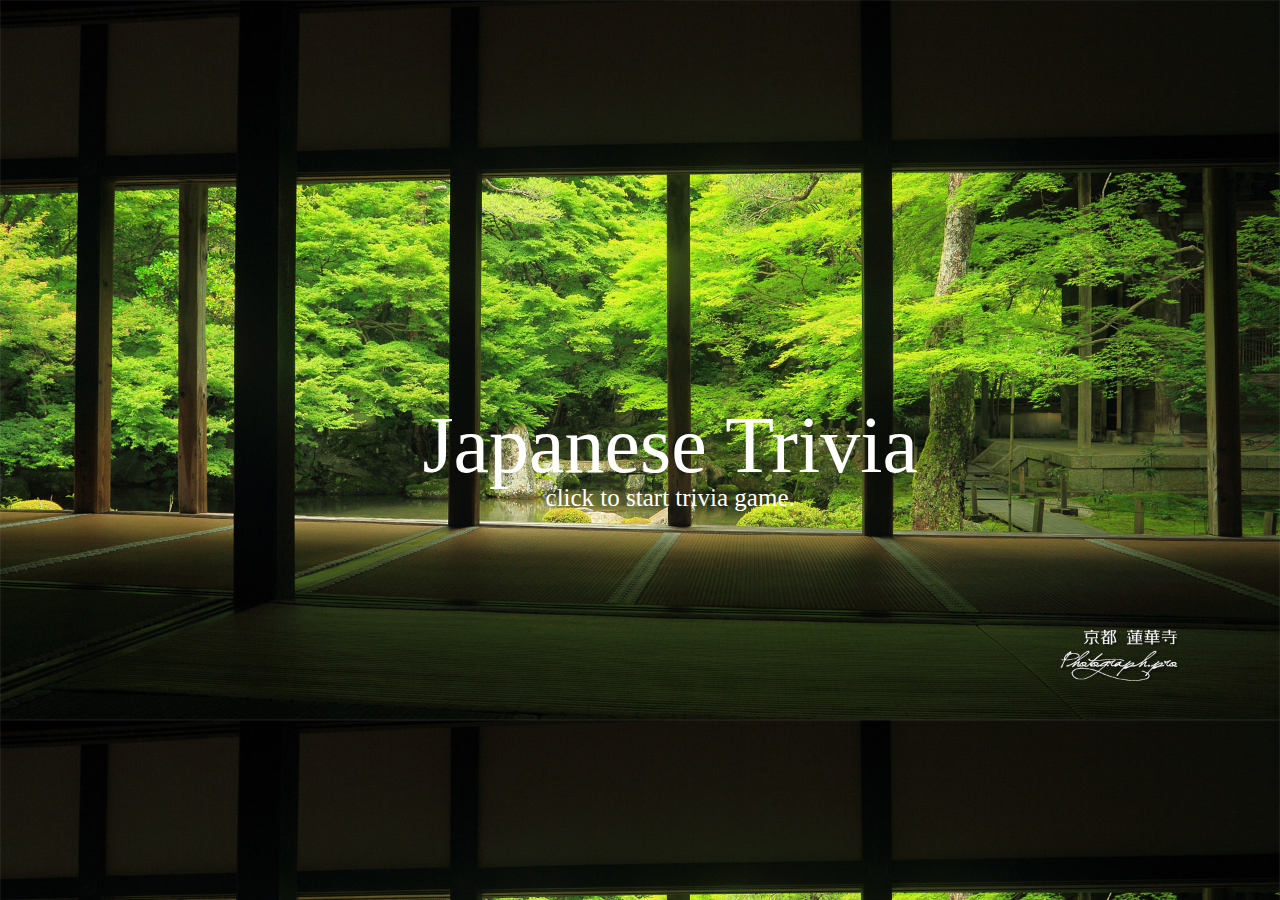
==== index.html @ a0731628 "Just first modifications. Created all files and very top page for this game." ====
<!DOCTYPE html>
<html lang="en">
<head>
    <meta charset="UTF-8">
    <meta name="viewport" content="width=device-width, initial-scale=1.0">
    <meta http-equiv="X-UA-Compatible" content="ie=edge">
    <script
    src="https://code.jquery.com/jquery-3.3.1.js"
    integrity="sha256-2Kok7MbOyxpgUVvAk/HJ2jigOSYS2auK4Pfzbm7uH60="
    crossorigin="anonymous"></script>
    <link rel='stylesheet' href='assets/css/styles.css'>
    <link rel='stylesheet' href='assets/css/reset.css'>
    <link href="https://fonts.googleapis.com/css?family=Kaushan+Script" rel="stylesheet">
    
    
    
    <title>Japan Trivia</title>
</head>

<body>
    <header></header>
    
    <div class='main-wrapper'> 
        <p id='title' class='flex-center'>Japanese Trivia</p>
        <p id='subTitle' class='flex-center'>click to start trivia game.</p>
    </div>


    <script type='text/javascript' src='assets/javascript/app.js'></script>
</body>
</html>
---- assets/css/styles.css ----
body {
    background: url('../images/garden_renge.jpg');
    background-size: cover;
    width: 100%;
    font-family: 'Kaushan Script', cursive;
}

.main-wrapper {
    position: absolute;
    color: white;
    top: 45%;
    left: 33%;
}

.flex-center {
    display: flex;
    justify-content: center;
}

#title {
    font-size: 80px;
    color: white;
}

#subTitle {
    font-size: 25px;
    color: white;
}
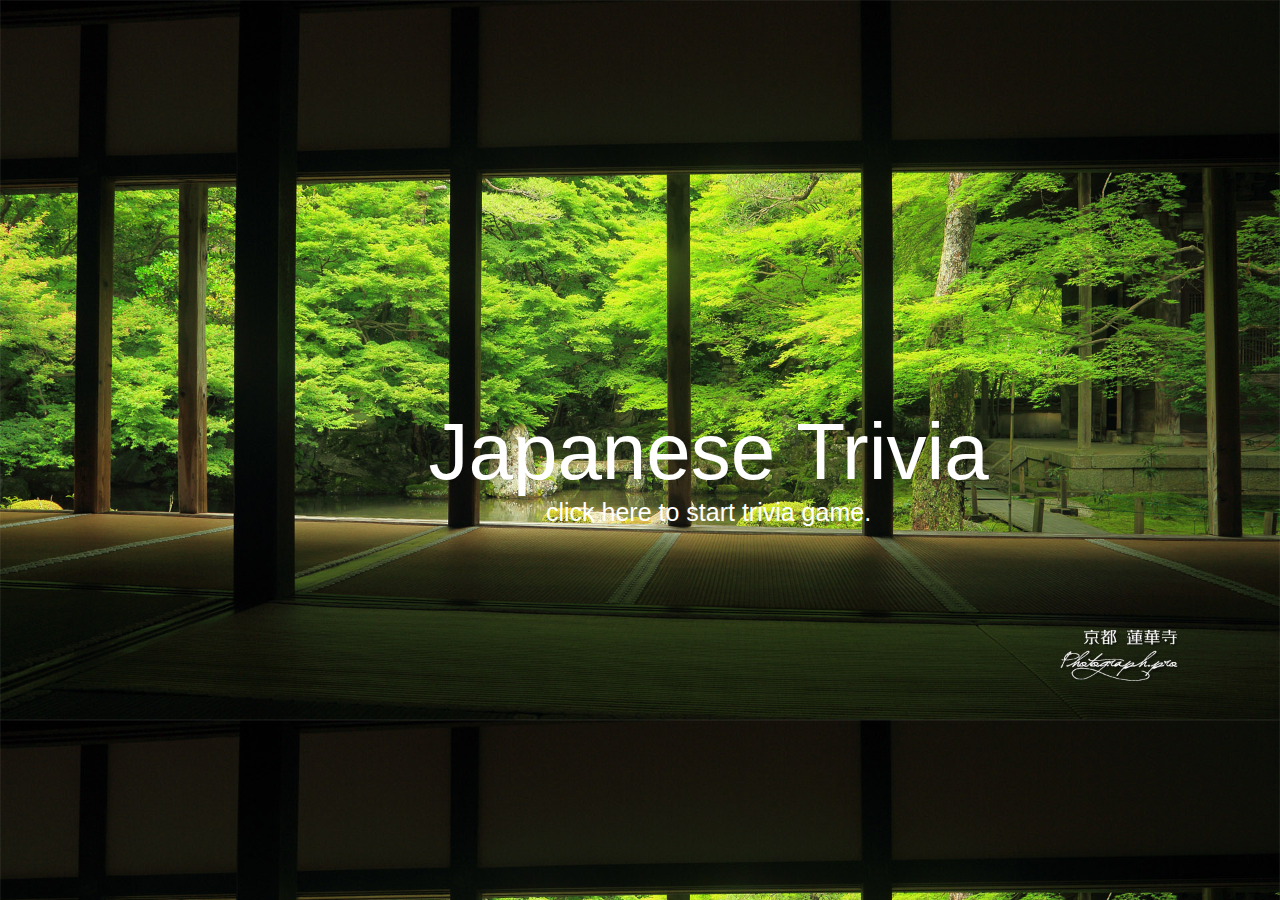
==== commit af1cb2e2: "Deleted game.html file to make this app all in one. Made all changes along to get two html files tog" ====
--- a/index.html
+++ b/index.html
@@ -11,21 +11,46 @@
     <link rel='stylesheet' href='assets/css/styles.css'>
     <link rel='stylesheet' href='assets/css/reset.css'>
     <link href="https://fonts.googleapis.com/css?family=Kaushan+Script" rel="stylesheet">
+    <link href="https://fonts.googleapis.com/css?family=Kaushan+Script" rel="stylesheet">
     
     
     
     <title>Japan Trivia</title>
 </head>
 
-<body>
+<body class='hm-body'>
     <header></header>
-    
-    <div class='main-wrapper'> 
+    <div class='start-button-wrapper'>
+        <button id='start-button' class='main-wrapper'> 
+
         <p id='title' class='flex-center'>Japanese Trivia</p>
-        <p id='subTitle' class='flex-center'>click to start trivia game.</p>
+        <p id='subTitle' class='flex-center'>click here to start trivia game.</p>
+    </div>
+    <div id='game' style='display: none;'>
+        <div class='main-content flex-center'>
+            <div id='time-display' class="time">00:30</div>
+            <div class='img-wrapper flex-center'>
+                <img src='assets/images/edo.jpg'>
+            </div>
+            <div class='inner-wrapper display: show;'>
+                <div id='board'>
+                    <p class='question'>Question: <span id='question'></span></p>
+                    <p id='answer0'>1.</p>
+                    <p id='answer1'>2.</p>
+                    <p id='answer2'>3.</p>
+                    <p id='answer3'>4.</p>
+                    <input type='button' value='submit' id='submit-button'>
+                </div>
+                <div id='the-answer-wrapper' style='display: none;'>
+                    <p>The Answer is: <span id='the-answer'></span></p>
+                </div>
+                
+            </div>
+        </div>
     </div>
 
 
+    <!-- <script type='text/javascript' src='assets/javascript/app.js'></script> -->
     <script type='text/javascript' src='assets/javascript/app.js'></script>
 </body>
 </html>--- a/assets/css/styles.css
+++ b/assets/css/styles.css
@@ -1,15 +1,23 @@
-body {
-    background: url('../images/garden_renge.jpg');
-    background-size: cover;
-    width: 100%;
+.hm-body {
+    background-image: url('../images/garden_renge.jpg');
+    /* background-size: cover; */
+    
     font-family: 'Kaushan Script', cursive;
+    background-size: 100%;
+ 
+}
+
+body a {
+    text-decoration: none;
 }
 
 .main-wrapper {
+    background-color: rgba(0,0,0,0);
     position: absolute;
     color: white;
     top: 45%;
     left: 33%;
+    border-width: 0;
 }
 
 .flex-center {
@@ -25,4 +33,54 @@
 #subTitle {
     font-size: 25px;
     color: white;
-}+}
+
+
+/* game.html here */
+
+.game-body {
+    background: url('../images/FUGOKU.jpg') no-repeat;
+    background-size: cover;
+    width: 100%;
+    font-family: 'Kaushan Script', cursive;
+}
+
+.time {
+    margin: 15px;
+    font-size: 45px;
+    text-align: center;
+}
+
+.main-content {
+    flex-direction: column;
+}
+
+.inner-wrapper {
+    background-color: rgb(225, 239, 248);
+    width: 60%;
+    height: 400px;
+    margin: 30px auto;
+    padding: 20px;
+}
+
+img {
+    width: 30%;
+    height: 250px;
+    
+}
+
+.question {
+    text-align: left;
+    font-size: 30px;
+}
+
+.answer {
+    margin: 30px;
+    text-align: left;
+    font-size: 30px;
+}
+
+#the-answer-wrapper p {
+    font-size: 45px;
+    text-align: left;
+}
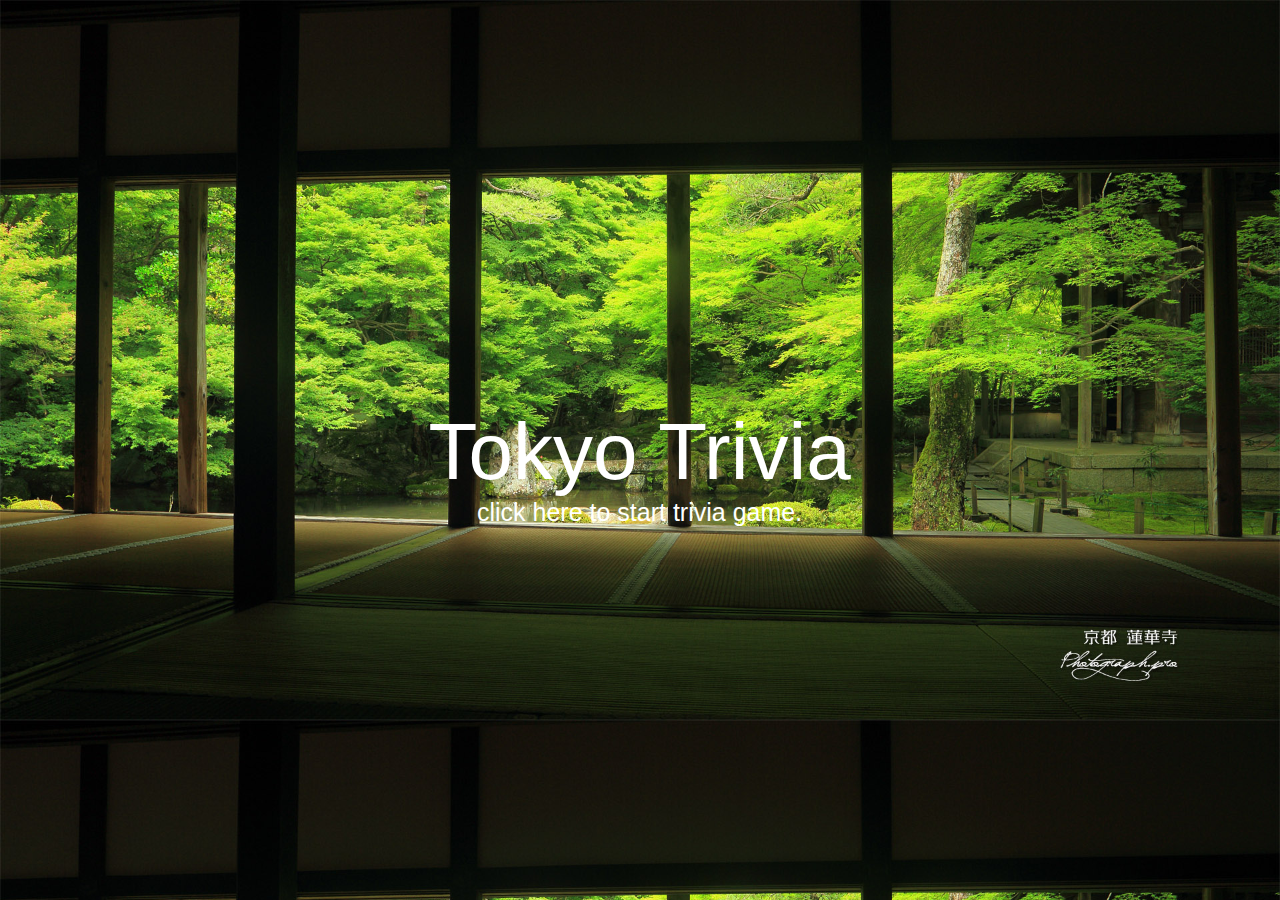
==== commit 193dafb9: "Fixed some issues on questions generator and answers as well. Everything works properly now." ====
--- a/index.html
+++ b/index.html
@@ -11,19 +11,19 @@
     <link rel='stylesheet' href='assets/css/styles.css'>
     <link rel='stylesheet' href='assets/css/reset.css'>
     <link href="https://fonts.googleapis.com/css?family=Kaushan+Script" rel="stylesheet">
-    <link href="https://fonts.googleapis.com/css?family=Kaushan+Script" rel="stylesheet">
+    <!-- <link href="https://fonts.googleapis.com/css?family=Kaushan+Script" rel="stylesheet"> -->
     
     
     
-    <title>Japan Trivia</title>
+    <title>Tokyo Trivia</title>
 </head>
 
 <body class='hm-body'>
     <header></header>
-    <div class='start-button-wrapper'>
+    <div class='start-button-wrapper' id='main-center'>
         <button id='start-button' class='main-wrapper'> 
 
-        <p id='title' class='flex-center'>Japanese Trivia</p>
+        <p id='title' class='flex-center'>Tokyo Trivia</p>
         <p id='subTitle' class='flex-center'>click here to start trivia game.</p>
     </div>
     <div id='game' style='display: none;'>
@@ -35,14 +35,17 @@
             <div class='inner-wrapper display: show;'>
                 <div id='board'>
                     <p class='question'>Question: <span id='question'></span></p>
-                    <p id='answer0'>1.</p>
-                    <p id='answer1'>2.</p>
-                    <p id='answer2'>3.</p>
-                    <p id='answer3'>4.</p>
+                    <div id='answers-wrapper'>
+                        <p id='answer0'>1.</p>
+                        <p id='answer1'>2.</p>
+                        <p id='answer2'>3.</p>
+                        <p id='answer3'>4.</p>
+                    </div>
                     <input type='button' value='submit' id='submit-button'>
                 </div>
                 <div id='the-answer-wrapper' style='display: none;'>
                     <p>The Answer is: <span id='the-answer'></span></p>
+                    <button id='next-button' class='button'>Go To Next Question!</button>
                 </div>
                 
             </div>
--- a/assets/css/styles.css
+++ b/assets/css/styles.css
@@ -33,6 +33,10 @@
 #subTitle {
     font-size: 25px;
     color: white;
+}
+
+.main-wrapper h1 {
+    font-size: 45px;
 }
 
 
